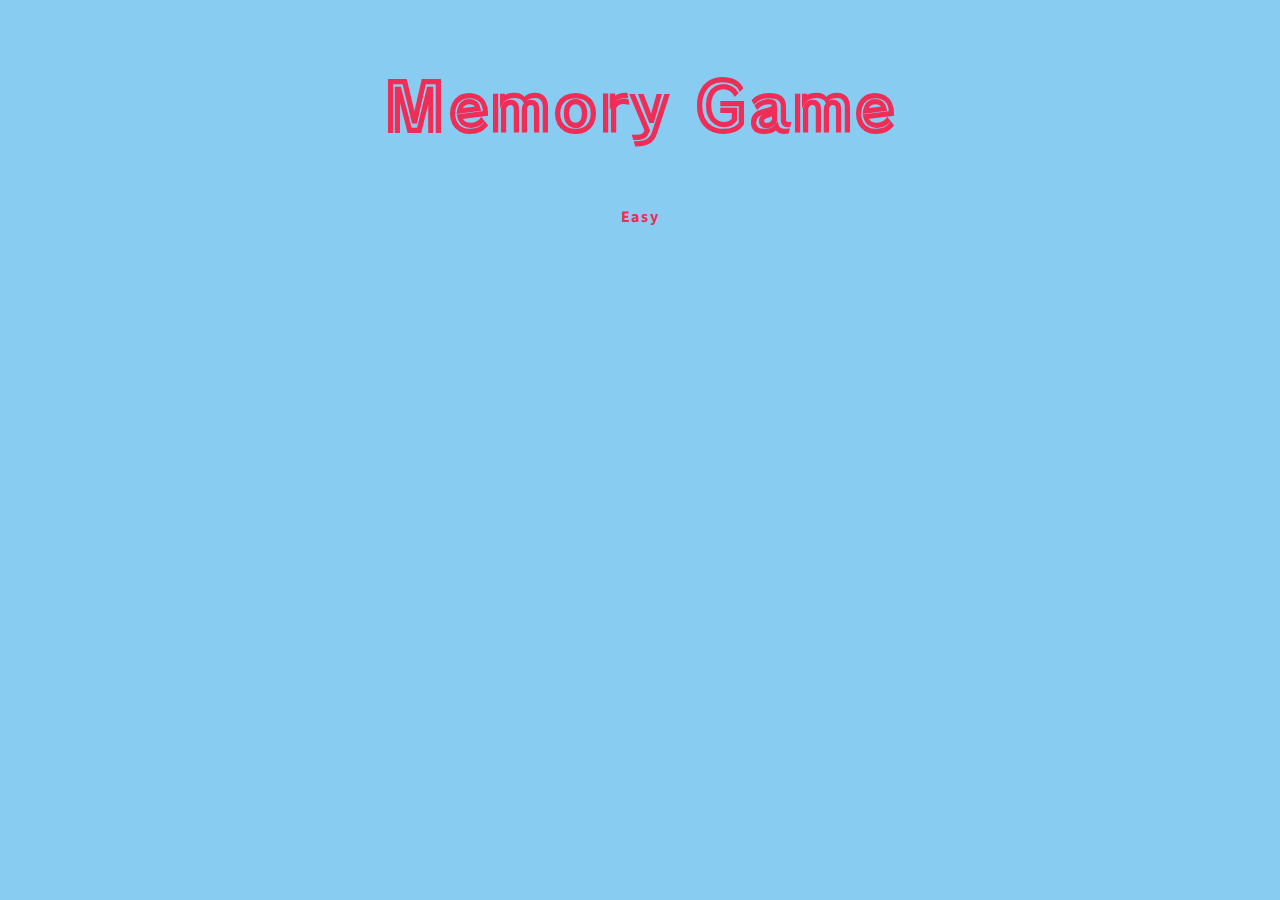
==== easy.html @ dad76035 "initial setup" ====
<!DOCTYPE html>
<html lang="en">
<head>
    <meta charset="UTF-8">
    <meta name="viewport" content="width=device-width, initial-scale=1.0">
    <title>Memory Game</title>
    <link rel="preconnect" href="https://fonts.gstatic.com">
    <link href="https://fonts.googleapis.com/css2?family=Source+Sans+Pro:wght@200;300;400;600;700;900&family=Train+One&display=swap" rel="stylesheet"> 
    <link rel="stylesheet" href="assets/style.css" type="text/css">
</head>

<body>

    <!-- Header --> 
    <header class="header-top">
        <h2>Memory Game</h2>
        <h4>Easy</h4>
    </header>

    
</body>
</html>
---- assets/style.css ----
/* Colours */

body {
  background-color: #88CCF1;
  font-family: 'Source Sans Pro';
  color: #393E41;
}

header {
    height: 150px;
    width: 100%;
}

.header-top {
    text-align: center;
    letter-spacing: 0.1em;
    color: #EF2D56
}

h2 {
    font-family: 'Train One';
    font-size: 66px;
}

.intro {
    font-size: 1.3em;
    text-align: center;
}

 .block {
  display: block;
  width: 100%;
  border: none;
  background-color: #4CAF50;
  padding: 14px 28px;
  font-size: 16px;
  cursor: pointer;
  text-align: center;
}
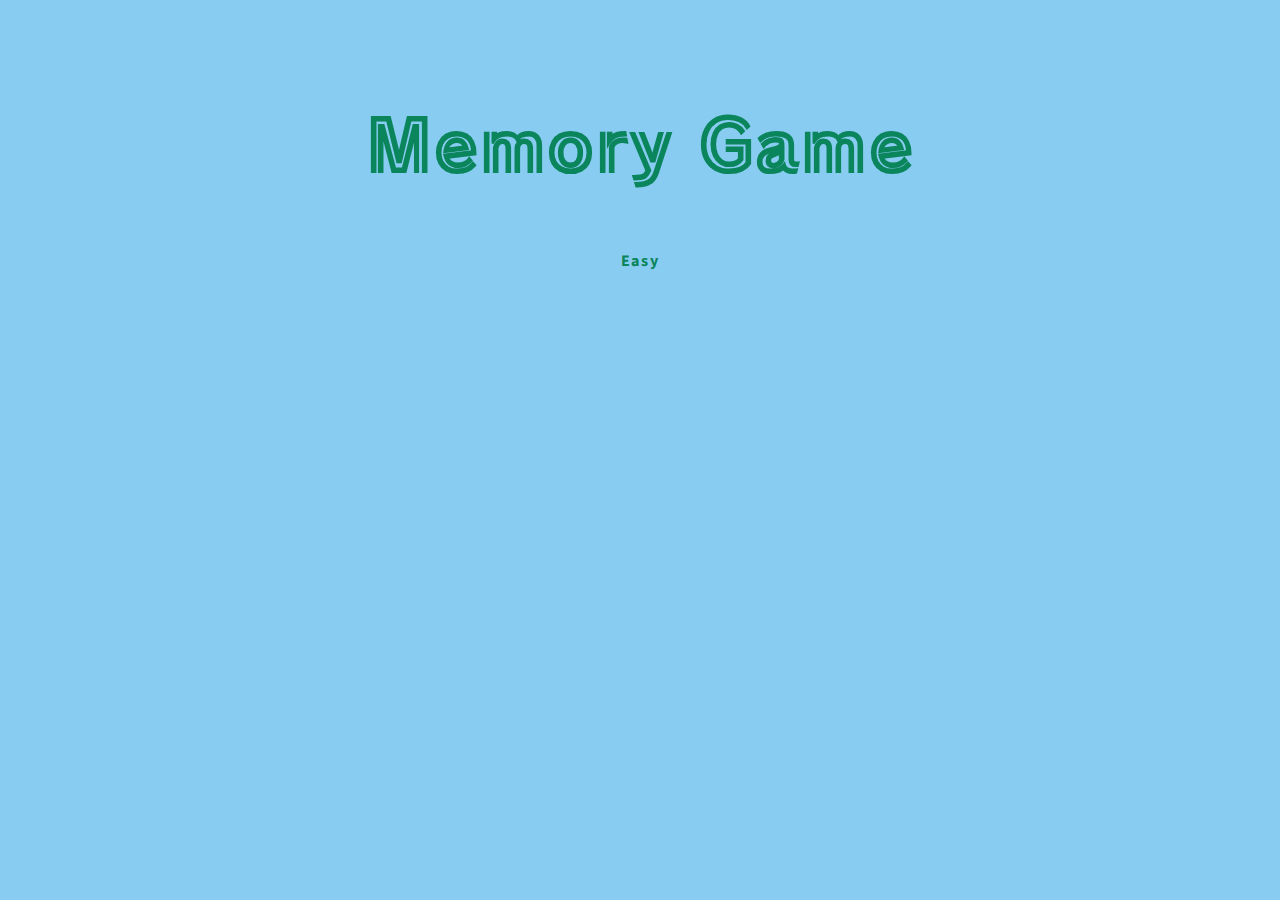
==== commit fdb82fcf: "colours and links added" ====
--- a/easy.html
+++ b/easy.html
@@ -13,10 +13,12 @@
 
     <!-- Header --> 
     <header class="header-top">
-        <h2>Memory Game</h2>
-        <h4>Easy</h4>
+        <div><h2><a href="index.html">Memory Game</a></h2></div>
+        <h4 class="difficulty-title">Easy</h4>
     </header>
 
-    
+    <footer>
+        
+    </footer>
 </body>
 </html>--- a/assets/style.css
+++ b/assets/style.css
@@ -1,4 +1,7 @@
 /* Colours */
+a:link{
+  text-decoration: none!important;
+}
 
 body {
   background-color: #88CCF1;
@@ -7,19 +10,24 @@
 }
 
 header {
-    height: 150px;
+    height: 200px;
     width: 100%;
 }
 
 .header-top {
     text-align: center;
     letter-spacing: 0.1em;
-    color: #EF2D56
+    color: #0A855C;
+    padding-top: 25px;
 }
 
 h2 {
     font-family: 'Train One';
-    font-size: 66px;
+    font-size: 70px;
+}
+
+h2 a {
+        color: #0A855C;
 }
 
 .intro {
@@ -27,13 +35,20 @@
     text-align: center;
 }
 
- .block {
-  display: block;
-  width: 100%;
-  border: none;
-  background-color: #4CAF50;
-  padding: 14px 28px;
-  font-size: 16px;
-  cursor: pointer;
-  text-align: center;
+
+/* Homepage Buttons */
+
+.difficulty {
+    padding: 20px 20px;
+    text-align: center;
 }
+
+ .difficulty-btn {
+  font-size: 30px;
+  font-weight: 600;
+  color: #EF2D56;
+  font-family: 'Source Sans Pro';
+  text-transform: uppercase;
+  border-radius: 12px;
+  background-color: #FFC857;
+}
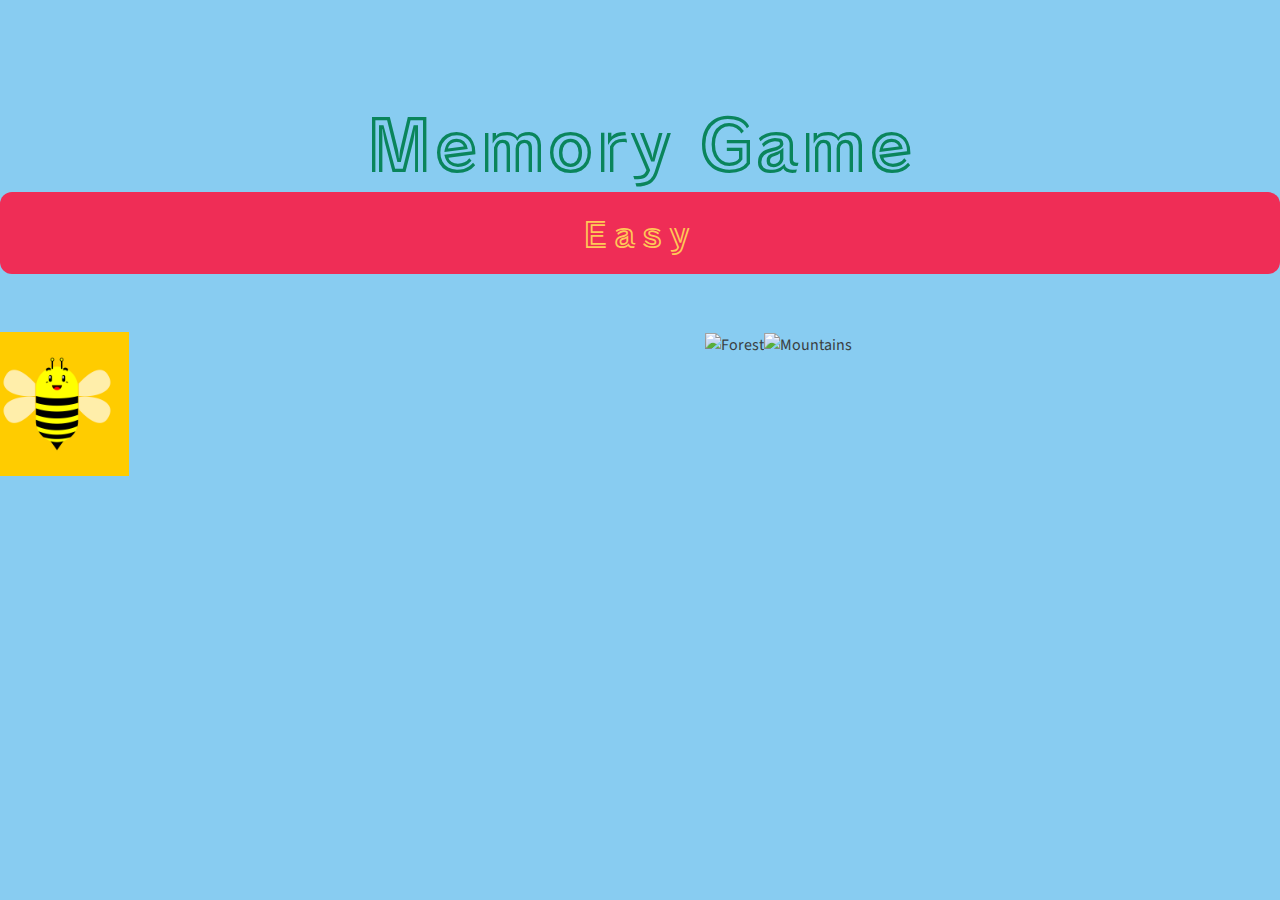
==== commit f6a15397: "add images" ====
--- a/easy.html
+++ b/easy.html
@@ -1,24 +1,50 @@
 <!DOCTYPE html>
 <html lang="en">
+
 <head>
     <meta charset="UTF-8">
     <meta name="viewport" content="width=device-width, initial-scale=1.0">
     <title>Memory Game</title>
     <link rel="preconnect" href="https://fonts.gstatic.com">
-    <link href="https://fonts.googleapis.com/css2?family=Source+Sans+Pro:wght@200;300;400;600;700;900&family=Train+One&display=swap" rel="stylesheet"> 
+    <script src="https://code.jquery.com/jquery-3.6.0.js"
+        integrity="sha256-H+K7U5CnXl1h5ywQfKtSj8PCmoN9aaq30gDh27Xc0jk=" crossorigin="anonymous"></script>
+        <link rel="stylesheet" href="https://stackpath.bootstrapcdn.com/bootstrap/4.5.2/css/bootstrap.min.css" integrity="sha384-JcKb8q3iqJ61gNV9KGb8thSsNjpSL0n8PARn9HuZOnIxN0hoP+VmmDGMN5t9UJ0Z" crossorigin="anonymous">
+    <link
+        href="https://fonts.googleapis.com/css2?family=Source+Sans+Pro:wght@200;300;400;600;700;900&family=Train+One&display=swap"
+        rel="stylesheet">
     <link rel="stylesheet" href="assets/style.css" type="text/css">
 </head>
 
 <body>
 
-    <!-- Header --> 
-    <header class="header-top">
-        <div><h2><a href="index.html">Memory Game</a></h2></div>
+    <!-- Header -->
+    <div>
+        <header class="header-top">
+        <div>
+            <h2><a href="index.html">Memory Game</a></h2>
+        </div>
         <h4 class="difficulty-title">Easy</h4>
-    </header>
+        </header>
+    </div>
+
+    <!-- Pictures -->
+    
+<div class="row">
+  <div class="column">
+    <img src="assets/img/bee-2519764_960_720.png" alt="Snow" style="width:20%">
+  </div>
+  <div class="column">
+    <img src="img_forest.jpg" alt="Forest" style="width:100%">
+  </div>
+  <div class="column">
+    <img src="img_mountains.jpg" alt="Mountains" style="width:100%">
+  </div>
+</div> 
 
     <footer>
-        
+
     </footer>
+    <script src="assets/game.js"></script>
 </body>
+
 </html>--- a/assets/style.css
+++ b/assets/style.css
@@ -1,4 +1,5 @@
 /* Colours */
+
 a:link{
   text-decoration: none!important;
 }
@@ -9,16 +10,12 @@
   color: #393E41;
 }
 
-header {
-    height: 200px;
-    width: 100%;
-}
-
 .header-top {
     text-align: center;
     letter-spacing: 0.1em;
     color: #0A855C;
-    padding-top: 25px;
+    padding-top: 100px;
+    padding-bottom: 50px;
 }
 
 h2 {
@@ -33,6 +30,17 @@
 .intro {
     font-size: 1.3em;
     text-align: center;
+}
+
+.difficulty-title {
+    font-family: 'Train One';
+    font-size: 35px;
+    letter-spacing: 0.2em;
+    font-weight: 100;
+    background-color: #EF2D56;
+    color: #FFC857;
+    padding: 20px;
+    border-radius: 12px;
 }
 
 
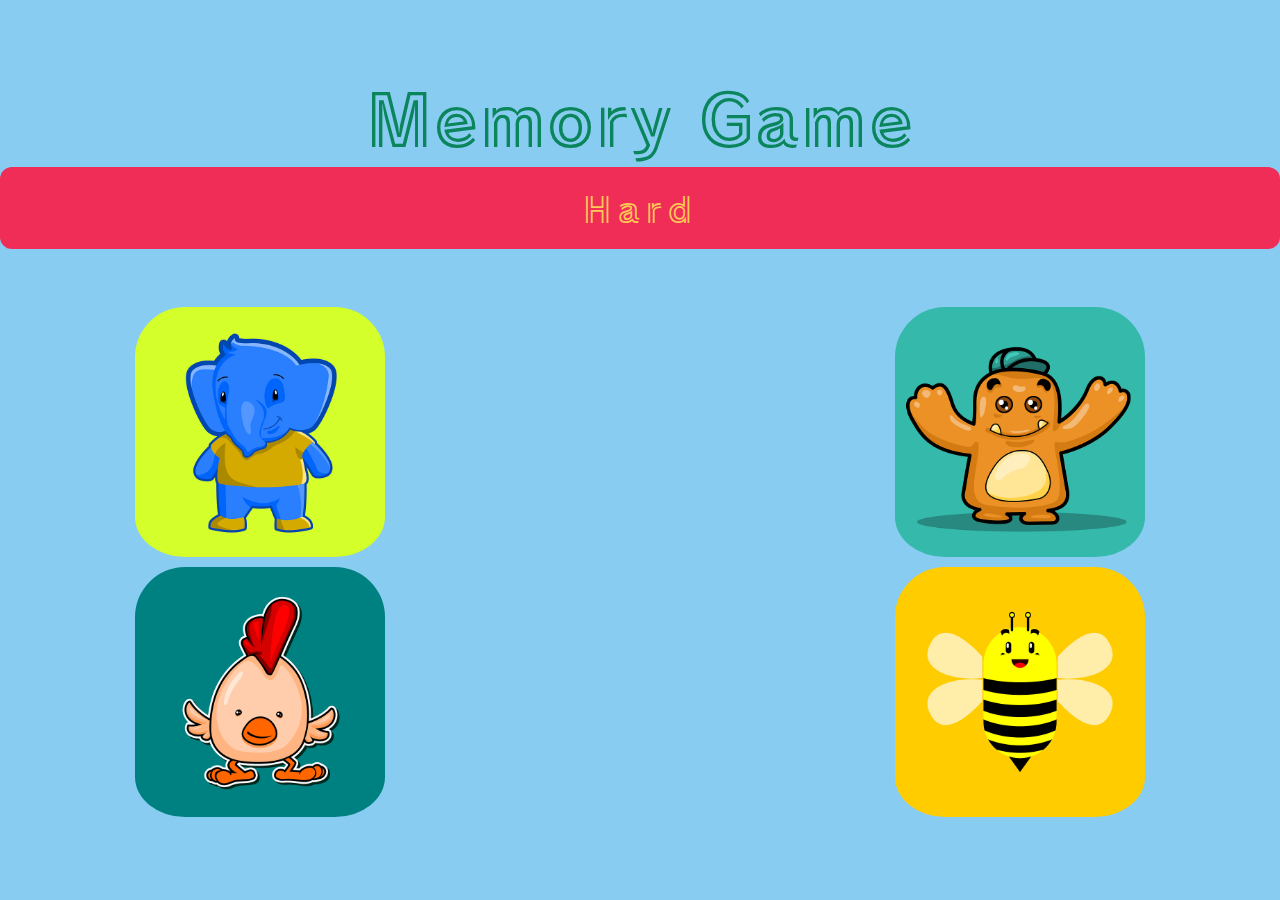
==== commit 3e5ff10a: "add images" ====
--- a/easy.html
+++ b/easy.html
@@ -18,33 +18,44 @@
 <body>
 
     <!-- Header -->
-    <div>
-        <header class="header-top">
+    <header class="header-top">
         <div>
             <h2><a href="index.html">Memory Game</a></h2>
         </div>
-        <h4 class="difficulty-title">Easy</h4>
-        </header>
-    </div>
+        <h4 class="difficulty-title">Hard</h4>
+    </header>
 
     <!-- Pictures -->
-    
+<div class="container">
 <div class="row">
-  <div class="column">
-    <img src="assets/img/bee-2519764_960_720.png" alt="Snow" style="width:20%">
+    <div class="col-4">
+        <img src="assets/img/elephant-3156768_960_720.png" alt="Elephant" class="easy-img easy-card" id="elephant">
+    </div>
+    <div class="col-4">
+    </div>
+    <div class="col-4">
+       <img src="assets/img/monster-4278973_960_720.png" alt="Monster" class="easy-img easy-card" id="monster">
+    </div>
+</div>
+</div>
+
+
+<div class="container">
+  <div class="row">
+    <div class="col-sm-4">
+        <img src="assets/img/chicken-2521141_720.png" alt="Chicken" class="easy-img easy-card" id="chicken">
+    </div>
+    <div class="col-4">
+    </div>
+      <div class="col-sm-4">
+        <img src="assets/img/bee-2519764_960_720.png" alt="Bee" class="easy-img easy-card" id="bee">
+    </div>
   </div>
-  <div class="column">
-    <img src="img_forest.jpg" alt="Forest" style="width:100%">
-  </div>
-  <div class="column">
-    <img src="img_mountains.jpg" alt="Mountains" style="width:100%">
-  </div>
-</div> 
+</div>
 
     <footer>
-
     </footer>
-    <script src="assets/game.js"></script>
+    <script src="assets/game-easy.js"></script>
 </body>
 
 </html>--- a/assets/style.css
+++ b/assets/style.css
@@ -14,7 +14,7 @@
     text-align: center;
     letter-spacing: 0.1em;
     color: #0A855C;
-    padding-top: 100px;
+    padding-top: 75px;
     padding-bottom: 50px;
 }
 
@@ -60,3 +60,26 @@
   border-radius: 12px;
   background-color: #FFC857;
 }
+
+/* Easy Images */
+
+div .easy-img {
+  display: block;
+  margin: auto;
+  width: 250px;
+  padding-bottom: 10px;
+  border-radius: 50px;
+  cursor: pointer;
+}
+
+/* Active Image */
+
+.active {
+  filter: invert(1);
+}
+
+/* Image Shadow */
+
+.easy-img:hover {
+    border: 2px #393E41
+}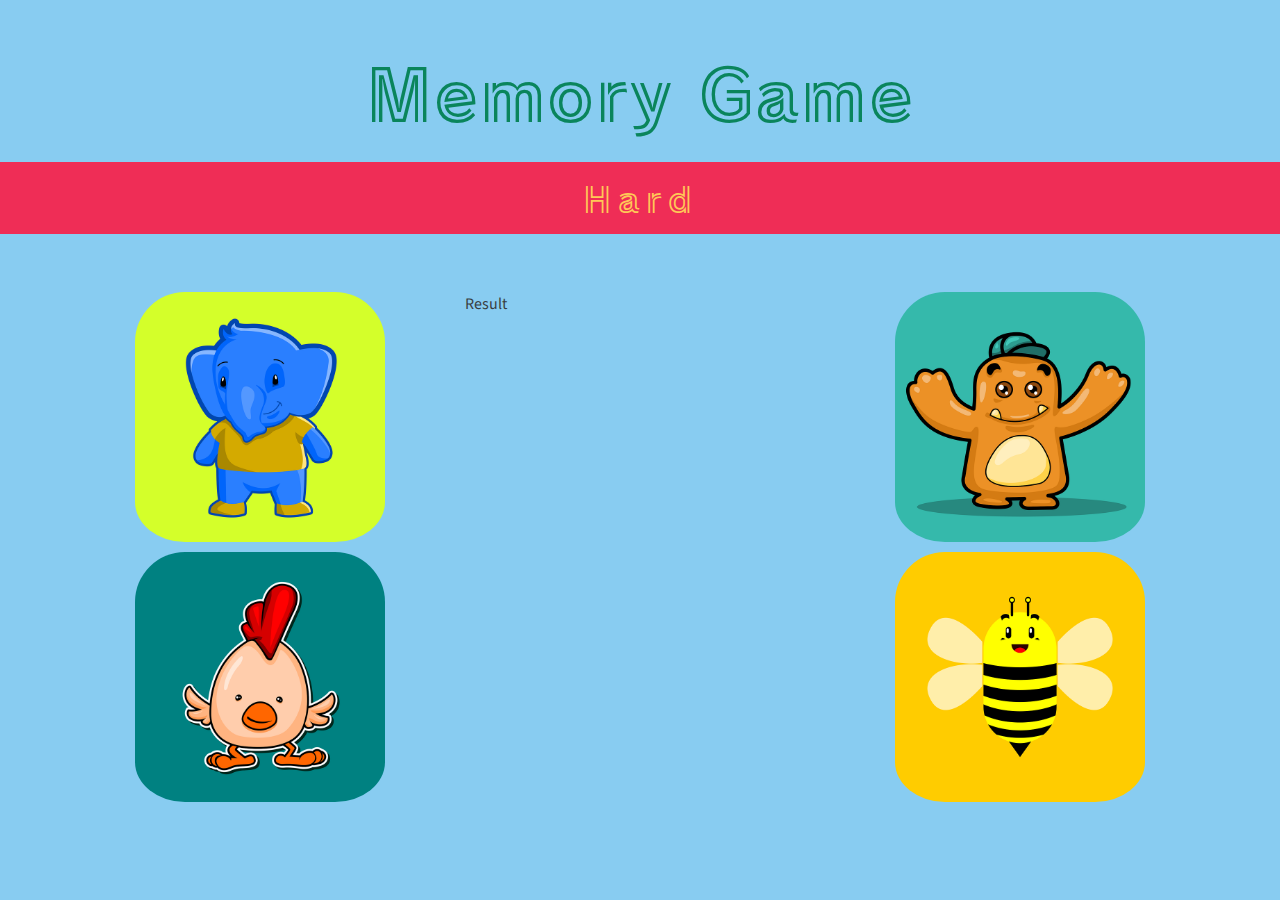
==== commit eb9cedf5: "set up card game" ====
--- a/easy.html
+++ b/easy.html
@@ -29,12 +29,13 @@
 <div class="container">
 <div class="row">
     <div class="col-4">
-        <img src="assets/img/elephant-3156768_960_720.png" alt="Elephant" class="easy-img easy-card" id="elephant">
+        <img src="assets/img/elephant-3156768_960_720.png" alt="Elephant" class="easyimg easy-card" id="elephant">
     </div>
     <div class="col-4">
+        <span>Result</span>
     </div>
     <div class="col-4">
-       <img src="assets/img/monster-4278973_960_720.png" alt="Monster" class="easy-img easy-card" id="monster">
+       <img src="assets/img/monster-4278973_960_720.png" alt="Monster" class="easyimg easy-card" id="monster">
     </div>
 </div>
 </div>
@@ -43,12 +44,12 @@
 <div class="container">
   <div class="row">
     <div class="col-sm-4">
-        <img src="assets/img/chicken-2521141_720.png" alt="Chicken" class="easy-img easy-card" id="chicken">
+        <img src="assets/img/chicken-2521141_720.png" alt="Chicken" class="easyimg easy-card" id="chicken">
     </div>
     <div class="col-4">
     </div>
       <div class="col-sm-4">
-        <img src="assets/img/bee-2519764_960_720.png" alt="Bee" class="easy-img easy-card" id="bee">
+        <img src="assets/img/bee-2519764_960_720.png" alt="Bee" class="easyimg easy-card" id="bee">
     </div>
   </div>
 </div>
--- a/assets/style.css
+++ b/assets/style.css
@@ -14,13 +14,18 @@
     text-align: center;
     letter-spacing: 0.1em;
     color: #0A855C;
-    padding-top: 75px;
+    padding-top: 50px;
     padding-bottom: 50px;
 }
 
 h2 {
     font-family: 'Train One';
     font-size: 70px;
+    padding-bottom: 20px;
+}
+
+h2 a:hover {
+        color: #EF2D56;
 }
 
 h2 a {
@@ -39,8 +44,7 @@
     font-weight: 100;
     background-color: #EF2D56;
     color: #FFC857;
-    padding: 20px;
-    border-radius: 12px;
+    padding: 15px;
 }
 
 
@@ -63,7 +67,7 @@
 
 /* Easy Images */
 
-div .easy-img {
+div .easyimg {
   display: block;
   margin: auto;
   width: 250px;
@@ -71,6 +75,69 @@
   border-radius: 50px;
   cursor: pointer;
 }
+
+.grid-container {
+    display: grid;
+    grid-template-columns: repeat(4, auto);
+    text-align: center;
+    margin: auto;
+    grid-gap: 10px;
+    padding-left: 20%;
+    padding-right: 20%;
+    padding-bottom: 10%;
+    align-items: center;
+    box-sizing: border-box;
+}
+
+.grid-item {
+    height: 100px;
+    width: 100px;
+    background-color: #393E41;
+    border-radius: 10px;
+}
+
+.card-back-text {
+    color: #EF2D56;
+    padding-top: 0.25em;
+    font-size: 50px;
+    font-weight: 700;
+}
+
+
+
+.info {
+    font-family: 'Train One';
+    font-weight: 600;
+    font-size: 2em;
+}
+
+.info-row {
+    grid-column: 1 / -1;
+    display: flex;
+    justify-content: space-between;
+    margin: left;
+    padding-right: 12%;
+}
+
+/* Media */
+
+@media (max-width: 650px) {
+  .grid-container {
+    padding: 5% 5% 5% 5%;
+  }
+  .grid-item {
+    height: 75px;
+    width: 75px;
+    }
+  .card-back-text {
+    font-size: 35px;
+    padding-top: 0.25em;
+    }
+  h2 {
+    font-family: 'Train One';
+    font-size: 50px;
+    }
+  }
 
 /* Active Image */
 
@@ -80,6 +147,6 @@
 
 /* Image Shadow */
 
-.easy-img:hover {
+.easyimg:hover {
     border: 2px #393E41
 }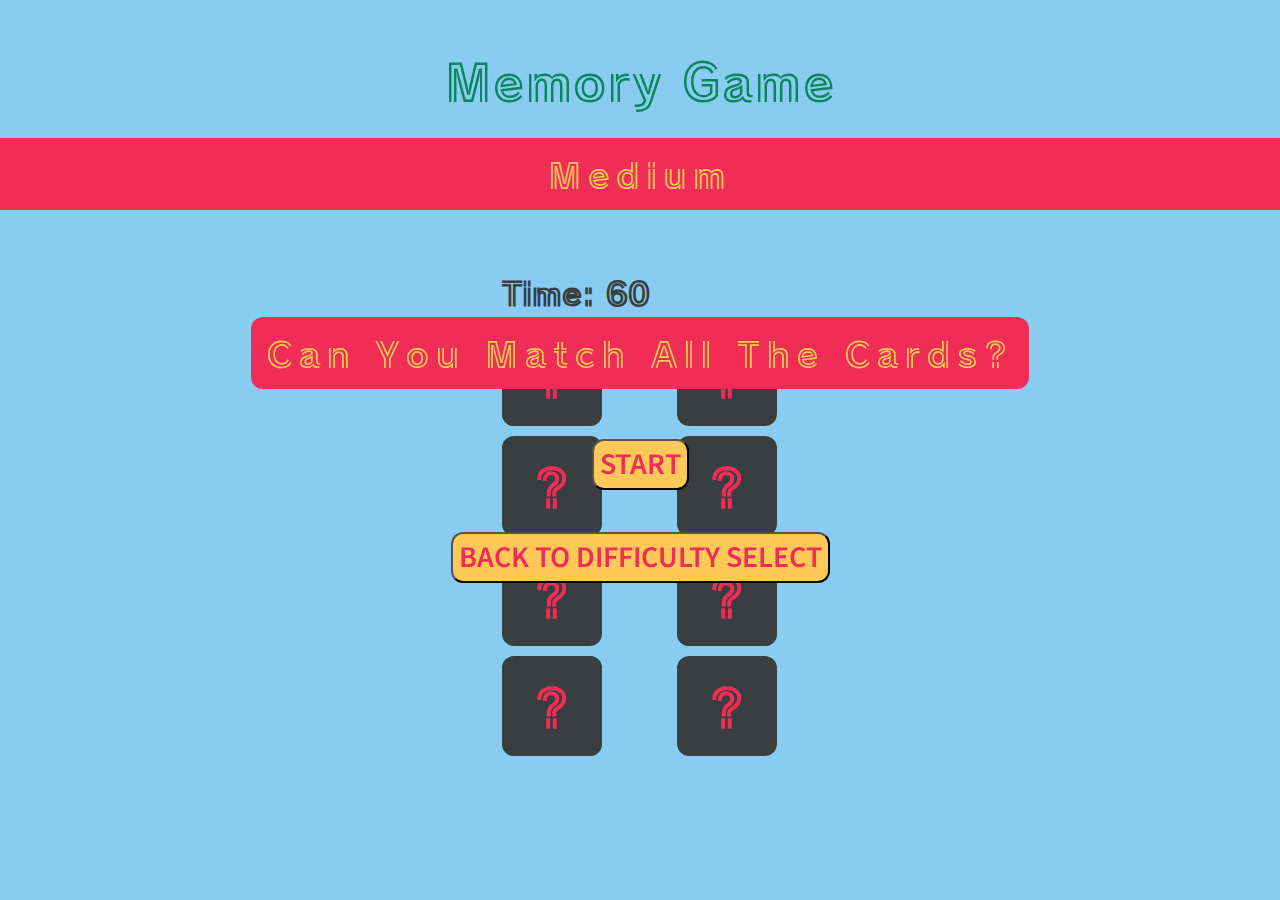
==== commit a7862009: "add difficulties" ====
--- a/easy.html
+++ b/easy.html
@@ -8,7 +8,8 @@
     <link rel="preconnect" href="https://fonts.gstatic.com">
     <script src="https://code.jquery.com/jquery-3.6.0.js"
         integrity="sha256-H+K7U5CnXl1h5ywQfKtSj8PCmoN9aaq30gDh27Xc0jk=" crossorigin="anonymous"></script>
-        <link rel="stylesheet" href="https://stackpath.bootstrapcdn.com/bootstrap/4.5.2/css/bootstrap.min.css" integrity="sha384-JcKb8q3iqJ61gNV9KGb8thSsNjpSL0n8PARn9HuZOnIxN0hoP+VmmDGMN5t9UJ0Z" crossorigin="anonymous">
+    <link rel="stylesheet" href="https://stackpath.bootstrapcdn.com/bootstrap/4.5.2/css/bootstrap.min.css"
+        integrity="sha384-JcKb8q3iqJ61gNV9KGb8thSsNjpSL0n8PARn9HuZOnIxN0hoP+VmmDGMN5t9UJ0Z" crossorigin="anonymous">
     <link
         href="https://fonts.googleapis.com/css2?family=Source+Sans+Pro:wght@200;300;400;600;700;900&family=Train+One&display=swap"
         rel="stylesheet">
@@ -22,41 +23,86 @@
         <div>
             <h2><a href="index.html">Memory Game</a></h2>
         </div>
-        <h4 class="difficulty-title">Hard</h4>
-    </header>
+        <h4 class="difficulty-title">Medium</h4>
+    </header> 
+
+    <div class="screen-cover visible">
+        <h2 class="game-text">Can You Match All The Cards?</h2>
+        <h3>&nbsp;</h3>
+        <button type="button" class="difficulty-btn">Start</button>
+        <h3>&nbsp;</h3>
+        <button type="button" class="difficulty-btn" onclick="document.location='index.html'">Back to Difficulty Select</button>
+    </div>
+    <div id="time-up" class="screen-cover">
+        <h2 class="game-text">Time's Up!</h2>
+        <button type="button" class="difficulty-btn" onclick="window.location.reload()">Play Again</button>
+    </div>
+    <div id="game-won" class="screen-cover">
+        <h2 class="game-text">Congratulations! You Won!</h2>
+        <button type="button" class="difficulty-btn" onclick="window.location.reload()">Play Again</button>
+    </div>
+
+
 
     <!-- Pictures -->
-<div class="container">
-<div class="row">
-    <div class="col-4">
-        <img src="assets/img/elephant-3156768_960_720.png" alt="Elephant" class="easyimg easy-card" id="elephant">
+    <div class="grid-container easy">
+        <div class="info-row">
+            <div class="info">Time: <span id="time-left">60</span></div>
+
+        </div>
+        <div class="grid-item">
+            <div class="item-back">?</div>
+            <div class="item-front">
+                <img class="item-face" src="assets/img/giraffe-2521453_960_720.png" alt="giraffe">
+            </div>
+        </div>
+        <div class="grid-item">
+            <div class="item-back">?</div>
+            <div class="item-front">
+                <img class="item-face" src="assets/img/elephant-3156768_960_720.png" alt="elephant">
+            </div>
+        </div>
+        <div class="grid-item">
+            <div class="item-back">?</div>
+            <div class="item-front">
+                <img class="item-face" src="assets/img/monster-4278973_960_720.png" alt="monster">
+            </div>
+        </div>
+        <div class="grid-item">
+            <div class="item-back">?</div>
+            <div class="item-front">
+                <img class="item-face" src="assets/img/elephant-3156768_960_720.png" alt="elephant">
+            </div>
+        </div>
+        <div class="grid-item">
+            <div class="item-back">?</div>
+            <div class="item-front">
+                <img class="item-face" src="assets/img/sheep-4668044_960_720.png" alt="sheep">
+            </div>
+        </div>
+        <div class="grid-item">
+            <div class="item-back">?</div>
+            <div class="item-front">
+                <img class="item-face" src="assets/img/giraffe-2521453_960_720.png" alt="giraffe">
+            </div>
+        </div>
+        <div class="grid-item">
+            <div class="item-back">?</div>
+            <div class="item-front">
+                <img class="item-face" src="assets/img/monster-4278973_960_720.png" alt="monster">
+            </div>
+        </div>
+        <div class="grid-item">
+            <div class="item-back">?</div>
+            <div class="item-front">
+                <img class="item-face" src="assets/img/sheep-4668044_960_720.png" alt="sheep">
+            </div>
+        </div>
     </div>
-    <div class="col-4">
-        <span>Result</span>
-    </div>
-    <div class="col-4">
-       <img src="assets/img/monster-4278973_960_720.png" alt="Monster" class="easyimg easy-card" id="monster">
-    </div>
-</div>
-</div>
 
 
-<div class="container">
-  <div class="row">
-    <div class="col-sm-4">
-        <img src="assets/img/chicken-2521141_720.png" alt="Chicken" class="easyimg easy-card" id="chicken">
-    </div>
-    <div class="col-4">
-    </div>
-      <div class="col-sm-4">
-        <img src="assets/img/bee-2519764_960_720.png" alt="Bee" class="easyimg easy-card" id="bee">
-    </div>
-  </div>
-</div>
-
-    <footer>
-    </footer>
-    <script src="assets/game-easy.js"></script>
+    <script src="assets/game-medium.js"></script>
 </body>
 
+
 </html>--- a/assets/style.css
+++ b/assets/style.css
@@ -6,8 +6,9 @@
 
 body {
   background-color: #88CCF1;
-  font-family: 'Source Sans Pro';
+  font-family: 'Source Sans Pro', sans-serif;
   color: #393E41;
+  overflow-x: hidden;
 }
 
 .header-top {
@@ -19,8 +20,8 @@
 }
 
 h2 {
-    font-family: 'Train One';
-    font-size: 70px;
+    font-family: 'Train One', sans-serif;
+    font-size: 50px;
     padding-bottom: 20px;
 }
 
@@ -38,7 +39,7 @@
 }
 
 .difficulty-title {
-    font-family: 'Train One';
+    font-family: 'Train One', sans-serif;
     font-size: 35px;
     letter-spacing: 0.2em;
     font-weight: 100;
@@ -47,8 +48,19 @@
     padding: 15px;
 }
 
-
-/* Homepage Buttons */
+.game-text {
+    font-family: 'Train One', sans-serif;
+    font-size: 35px;
+    letter-spacing: 0.2em;
+    font-weight: 100;
+    background-color: #EF2D56;
+    color: #FFC857;
+    padding: 15px;
+    border-radius: 12px;
+}
+
+
+/* Buttons */
 
 .difficulty {
     padding: 20px 20px;
@@ -59,54 +71,46 @@
   font-size: 30px;
   font-weight: 600;
   color: #EF2D56;
-  font-family: 'Source Sans Pro';
+  font-family: 'Source Sans Pro', sans-serif;
   text-transform: uppercase;
   border-radius: 12px;
   background-color: #FFC857;
 }
 
-/* Easy Images */
-
-div .easyimg {
-  display: block;
-  margin: auto;
-  width: 250px;
-  padding-bottom: 10px;
-  border-radius: 50px;
-  cursor: pointer;
-}
-
-.grid-container {
-    display: grid;
-    grid-template-columns: repeat(4, auto);
-    text-align: center;
-    margin: auto;
-    grid-gap: 10px;
-    padding-left: 20%;
-    padding-right: 20%;
-    padding-bottom: 10%;
-    align-items: center;
-    box-sizing: border-box;
-}
-
-.grid-item {
-    height: 100px;
-    width: 100px;
-    background-color: #393E41;
-    border-radius: 10px;
-}
-
-.card-back-text {
-    color: #EF2D56;
-    padding-top: 0.25em;
-    font-size: 50px;
-    font-weight: 700;
-}
-
-
+.screen-cover {
+    position: fixed;
+    top: 0;
+    left: 0;
+    right: 0;
+    bottom: 0;
+    display: none;
+    justify-content: center;
+    align-items: center;
+    z-index: 100;
+    transition: background-color 500ms, font-size 500ms;
+}
+
+.screen-cover.visible {
+    flex-direction: column;
+    display: flex;
+    animation: game-screen 150ms forwards;
+}
+
+@keyframes game-screen {
+    from {
+        background-color: rgba(0, 0, 0, 0);
+        font-size: 0;
+    }
+    to {
+        background-color: rgba(0, 0, 0, 0.8);
+        font-size: 5em;
+    }
+}
+
+/* Game Info */
 
 .info {
-    font-family: 'Train One';
+    font-family: 'Train One', sans sans-serif;
     font-weight: 600;
     font-size: 2em;
 }
@@ -119,34 +123,122 @@
     padding-right: 12%;
 }
 
-/* Media */
-
-@media (max-width: 650px) {
+/* Grids */
+
+.grid-container {
+    display: grid;
+    grid-template-columns: repeat(4, 23.5%);
+    text-align: center;
+    position: relative;
+    margin: auto;
+    grid-gap: 10px;
+    padding-left: 25%;
+    padding-right: 20%;
+    padding-bottom: 10%;
+    align-items: center;
+    justify-content: center;
+}
+
+.grid-container.medium {
+    display: grid;
+    grid-template-columns: repeat(3, 23.5%);
+    text-align: center;
+    position: relative;
+    margin: auto;
+    grid-gap: 10px;
+    padding-left: 25%;
+    padding-right: 20%;
+    padding-bottom: 10%;
+    align-items: center;
+    justify-content: center;
+}
+
+.grid-container.easy {
+    display: grid;
+    grid-template-columns: repeat(2, 23.5%);
+    text-align: center;
+    position: relative;
+    margin: auto;
+    grid-gap: 10px;
+    padding-left: 25%;
+    padding-right: 20%;
+    padding-bottom: 10%;
+    align-items: center;
+    justify-content: center;
+}
+
+.grid-item {
+    position: relative;
+    height: 100px;
+    width: 100px;
+    border-radius: 10px;
+    cursor: pointer;
+}
+
+.item-face {
+    height: 100px;
+    width: 100px;
+    border-radius: 12px;
+}
+
+/* Item Backs */
+
+.item-back {
+    position: absolute;
+    font-family: 'Train One', sans-serif;
+    background-color: #393E41;
+    height: 100px;
+    width: 100px;
+    border-radius: 12px;
+    color: #EF2D56;
+    padding-top: 0.25em;
+    font-size: 50px;
+    font-weight: 700;
+}
+
+/* Item Fronts */
+
+.item-back:hover {
+    border: 3px solid #EF2D56;
+    transition: 100ms ease-in-out;
+}
+
+.grid-item.visible .item-back {
+    transform: rotateY(-180deg);
+}
+
+.grid-item.visible .item-front {
+    transform: rotateY(0);
+}
+
+/* Media Responsiveness */
+
+@media (max-width: 680px) {
   .grid-container {
-    padding: 5% 5% 5% 5%;
+    padding: 2% 2% 2% 2%;
   }
-  .grid-item {
-    height: 75px;
-    width: 75px;
-    }
-  .card-back-text {
+  .item-back {
+    height: 78px;
+    width: 78px;
+    }
+  .item-back {
     font-size: 35px;
     padding-top: 0.25em;
     }
+  .item-face {
+    height: 78px;
+    width: 78px;
+    }
+  .item-front {
+    height: 78px;
+    width: 78px;
+    }
   h2 {
-    font-family: 'Train One';
+    font-family: 'Train One', sans-serif;
     font-size: 50px;
     }
+  header {
+      padding-top: 20px;
+      padding-bottom: 15px;
   }
-
-/* Active Image */
-
-.active {
-  filter: invert(1);
-}
-
-/* Image Shadow */
-
-.easyimg:hover {
-    border: 2px #393E41
-}+  }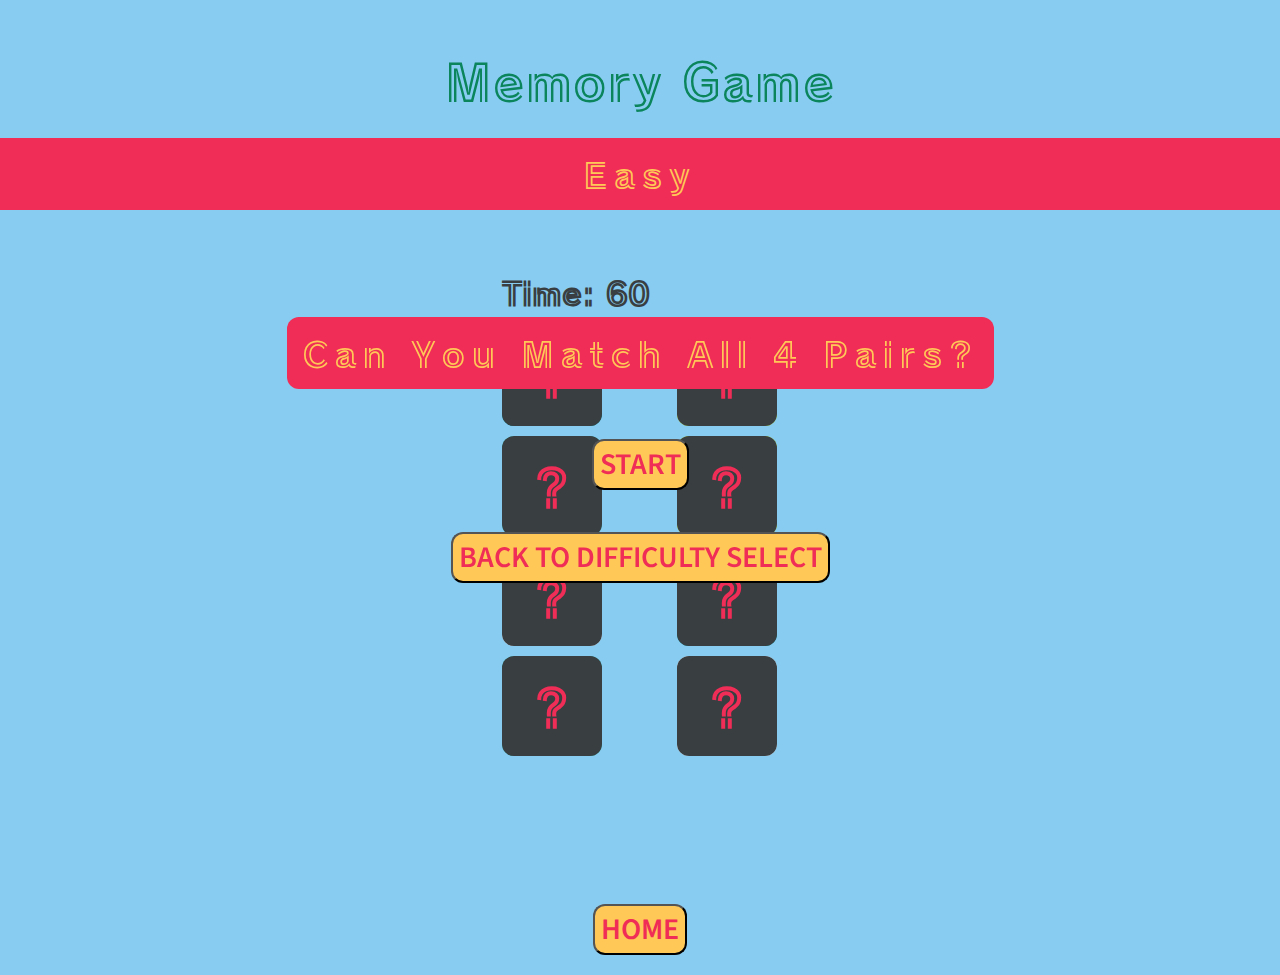
==== commit 523f31fe: "refinements grammar" ====
--- a/easy.html
+++ b/easy.html
@@ -23,15 +23,16 @@
         <div>
             <h2><a href="index.html">Memory Game</a></h2>
         </div>
-        <h4 class="difficulty-title">Medium</h4>
-    </header> 
+        <h4 class="difficulty-title">Easy</h4>
+    </header>
 
     <div class="screen-cover visible">
-        <h2 class="game-text">Can You Match All The Cards?</h2>
+        <h2 class="game-text">Can You Match All 4 Pairs?</h2>
         <h3>&nbsp;</h3>
         <button type="button" class="difficulty-btn">Start</button>
         <h3>&nbsp;</h3>
-        <button type="button" class="difficulty-btn" onclick="document.location='index.html'">Back to Difficulty Select</button>
+        <button type="button" class="difficulty-btn" onclick="document.location='index.html'">Back to Difficulty
+            Select</button>
     </div>
     <div id="time-up" class="screen-cover">
         <h2 class="game-text">Time's Up!</h2>
@@ -100,6 +101,12 @@
         </div>
     </div>
 
+    <footer>
+        <div class="difficulty">
+            <button type="button" class="difficulty-btn" onclick="document.location='index.html'">Home</button>
+        </div>
+    </footer>
+
 
     <script src="assets/game-medium.js"></script>
 </body>
--- a/assets/style.css
+++ b/assets/style.css
@@ -214,9 +214,20 @@
 /* Media Responsiveness */
 
 @media (max-width: 680px) {
-  .grid-container {
+    .grid-container {
     padding: 2% 2% 2% 2%;
   }
+  .grid-container.medium {
+    padding-left: 10%;
+    padding-right: 10%;
+    padding-bottom: 10%;
+}
+
+.grid-container.easy {
+    padding-left: 10%;
+    padding-right: 10%;
+    padding-bottom: 10%;
+}
   .item-back {
     height: 78px;
     width: 78px;
